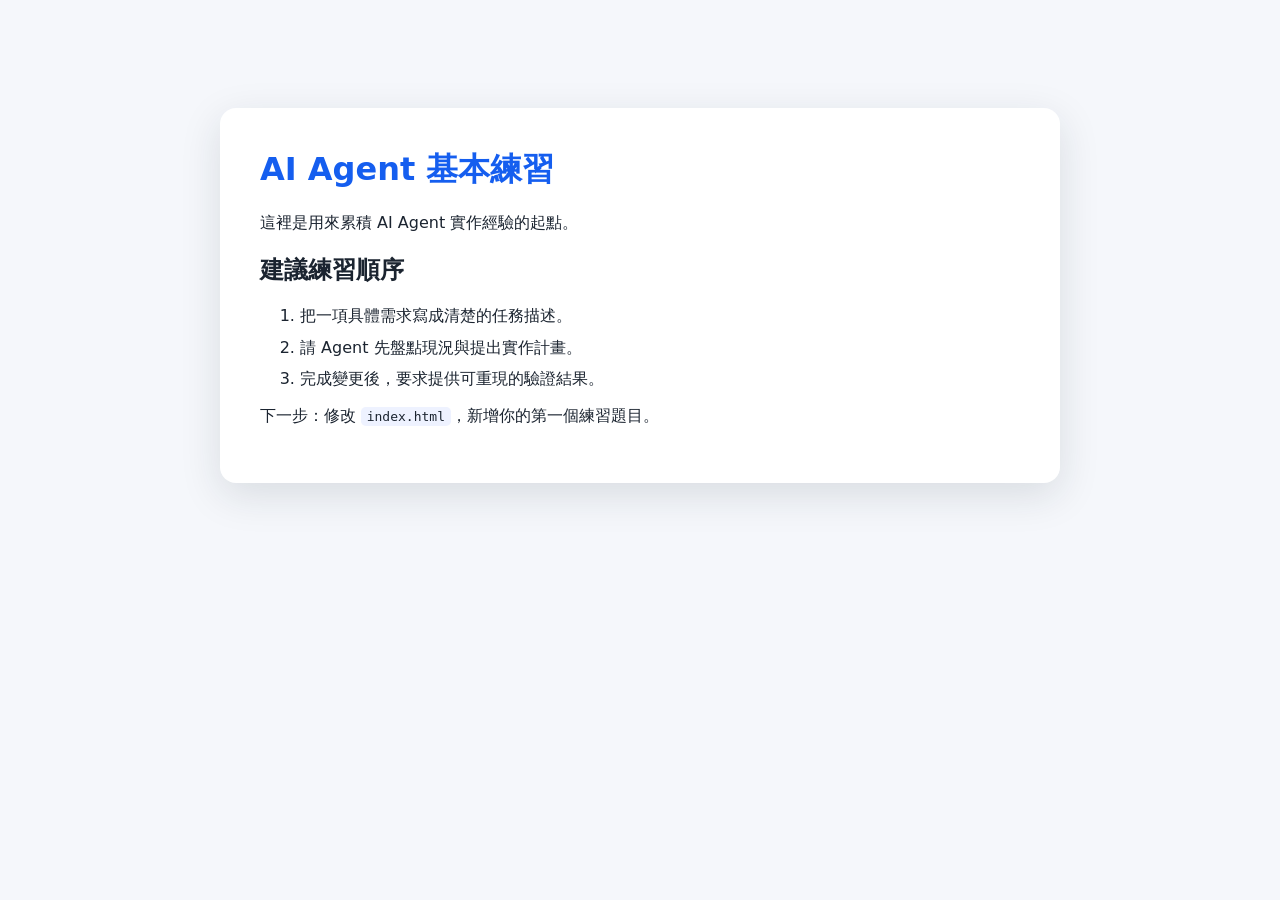
==== index.html @ b3cd05ac "Initial project scaffold" ====
<!doctype html>
<html lang="zh-Hant">
  <head>
    <meta charset="utf-8" />
    <meta name="viewport" content="width=device-width, initial-scale=1" />
    <title>AI Agent 基本練習</title>
    <style>
      :root { color-scheme: light; font-family: system-ui, sans-serif; }
      body { margin: 0; background: #f5f7fb; color: #1b2430; }
      main { max-width: 760px; margin: 12vh auto; padding: 2.5rem; background: #fff; border-radius: 1rem; box-shadow: 0 12px 40px #1b243020; }
      h1 { margin-top: 0; color: #155eef; }
      li { margin: .65rem 0; }
      code { padding: .1rem .35rem; background: #eef2ff; border-radius: .3rem; }
    </style>
  </head>
  <body>
    <main>
      <h1>AI Agent 基本練習</h1>
      <p>這裡是用來累積 AI Agent 實作經驗的起點。</p>
      <h2>建議練習順序</h2>
      <ol>
        <li>把一項具體需求寫成清楚的任務描述。</li>
        <li>請 Agent 先盤點現況與提出實作計畫。</li>
        <li>完成變更後，要求提供可重現的驗證結果。</li>
      </ol>
      <p>下一步：修改 <code>index.html</code>，新增你的第一個練習題目。</p>
    </main>
  </body>
</html>
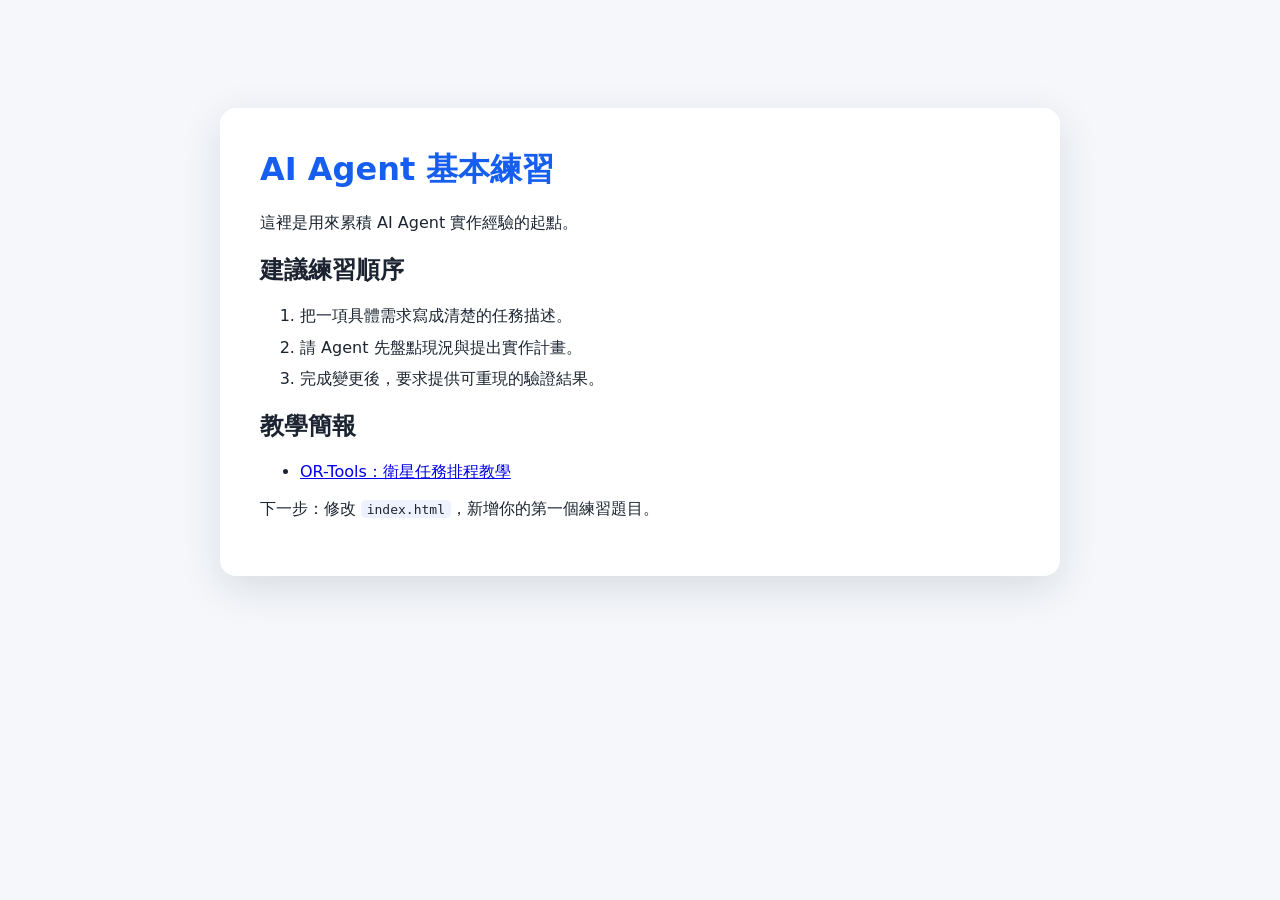
==== commit 6843ac2a: "feat: link OR-Tools teaching deck from home page Add a "教學簡報" section to index.html linking the OR-T" ====
--- a/index.html
+++ b/index.html
@@ -23,6 +23,10 @@
         <li>請 Agent 先盤點現況與提出實作計畫。</li>
         <li>完成變更後，要求提供可重現的驗證結果。</li>
       </ol>
+      <h2>教學簡報</h2>
+      <ul>
+        <li><a href="OR-Tools_%E8%A1%9B%E6%98%9F%E4%BB%BB%E5%8B%99%E6%8E%92%E7%A8%8B_%E6%95%99%E5%AD%B8%E7%B0%A1%E5%A0%B1.html">OR-Tools：衛星任務排程教學</a></li>
+      </ul>
       <p>下一步：修改 <code>index.html</code>，新增你的第一個練習題目。</p>
     </main>
   </body>
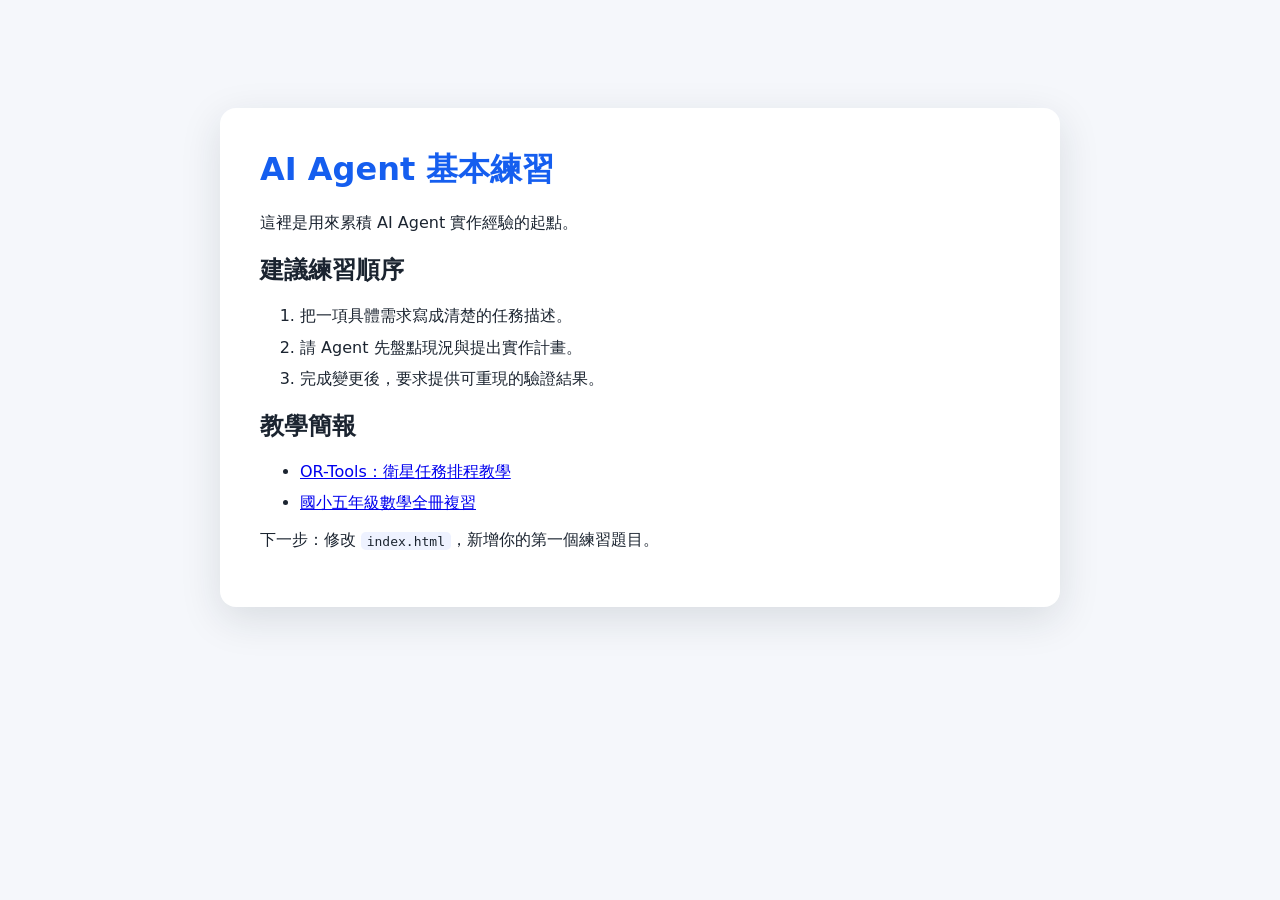
==== commit d655c81f: "feat: link grade 5 math review deck from home page Add the 國小五年級數學全冊複習 deck to the "教學簡報" list in in" ====
--- a/index.html
+++ b/index.html
@@ -26,6 +26,7 @@
       <h2>教學簡報</h2>
       <ul>
         <li><a href="OR-Tools_%E8%A1%9B%E6%98%9F%E4%BB%BB%E5%8B%99%E6%8E%92%E7%A8%8B_%E6%95%99%E5%AD%B8%E7%B0%A1%E5%A0%B1.html">OR-Tools：衛星任務排程教學</a></li>
+        <li><a href="%E5%B0%8F%E5%AD%B8%E4%BA%94%E5%B9%B4%E7%B4%9A%E6%95%B8%E5%AD%B8%E5%85%A8%E5%86%8A%E8%A4%87%E7%BF%92/">國小五年級數學全冊複習</a></li>
       </ul>
       <p>下一步：修改 <code>index.html</code>，新增你的第一個練習題目。</p>
     </main>
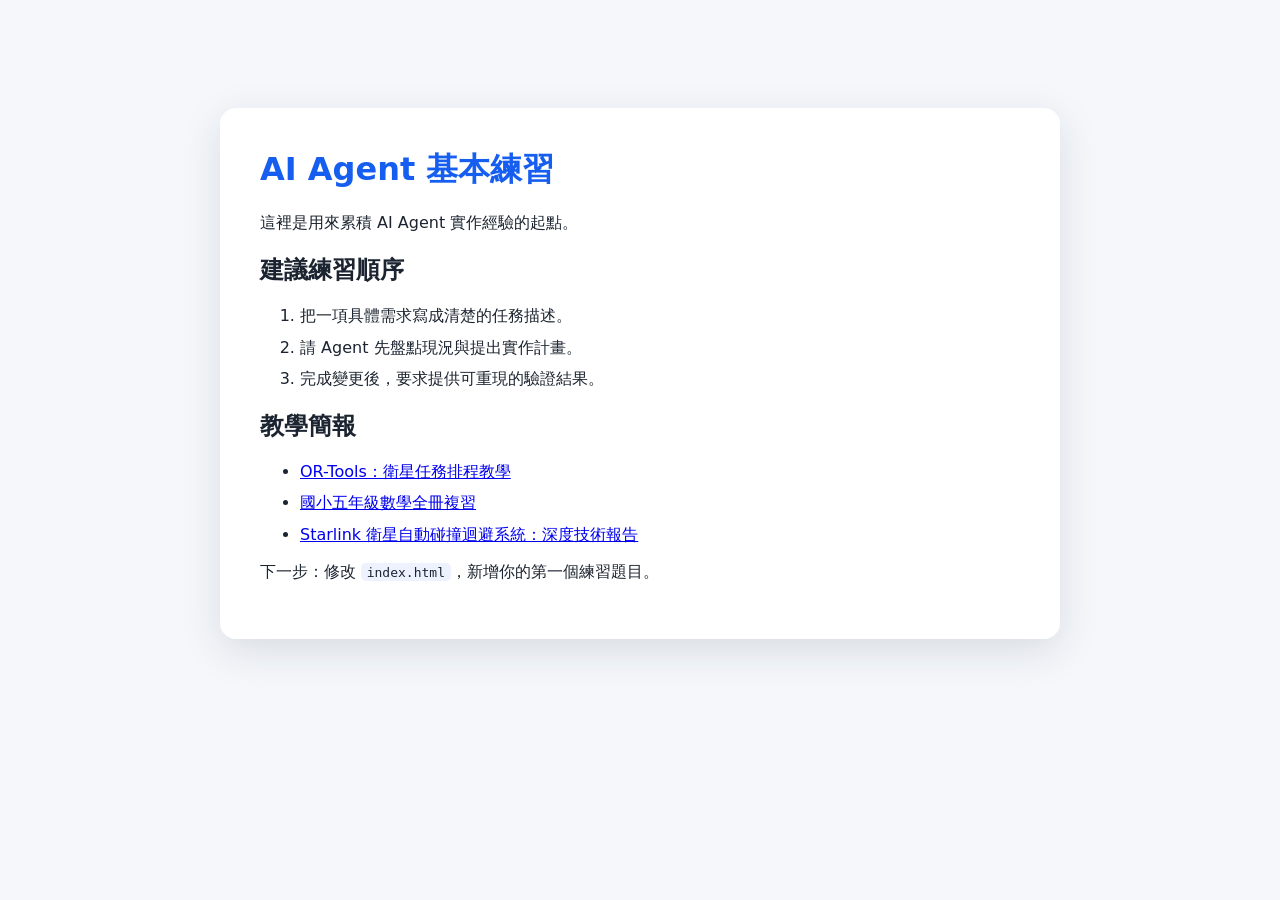
==== commit c095f8fb: "feat: add Starlink collision avoidance report and link it from home page Add the Starlink 衛星自動碰撞迴避系統" ====
--- a/index.html
+++ b/index.html
@@ -27,6 +27,7 @@
       <ul>
         <li><a href="OR-Tools_%E8%A1%9B%E6%98%9F%E4%BB%BB%E5%8B%99%E6%8E%92%E7%A8%8B_%E6%95%99%E5%AD%B8%E7%B0%A1%E5%A0%B1.html">OR-Tools：衛星任務排程教學</a></li>
         <li><a href="%E5%B0%8F%E5%AD%B8%E4%BA%94%E5%B9%B4%E7%B4%9A%E6%95%B8%E5%AD%B8%E5%85%A8%E5%86%8A%E8%A4%87%E7%BF%92/">國小五年級數學全冊複習</a></li>
+        <li><a href="starlink_collision_avoidance.html">Starlink 衛星自動碰撞迴避系統：深度技術報告</a></li>
       </ul>
       <p>下一步：修改 <code>index.html</code>，新增你的第一個練習題目。</p>
     </main>
